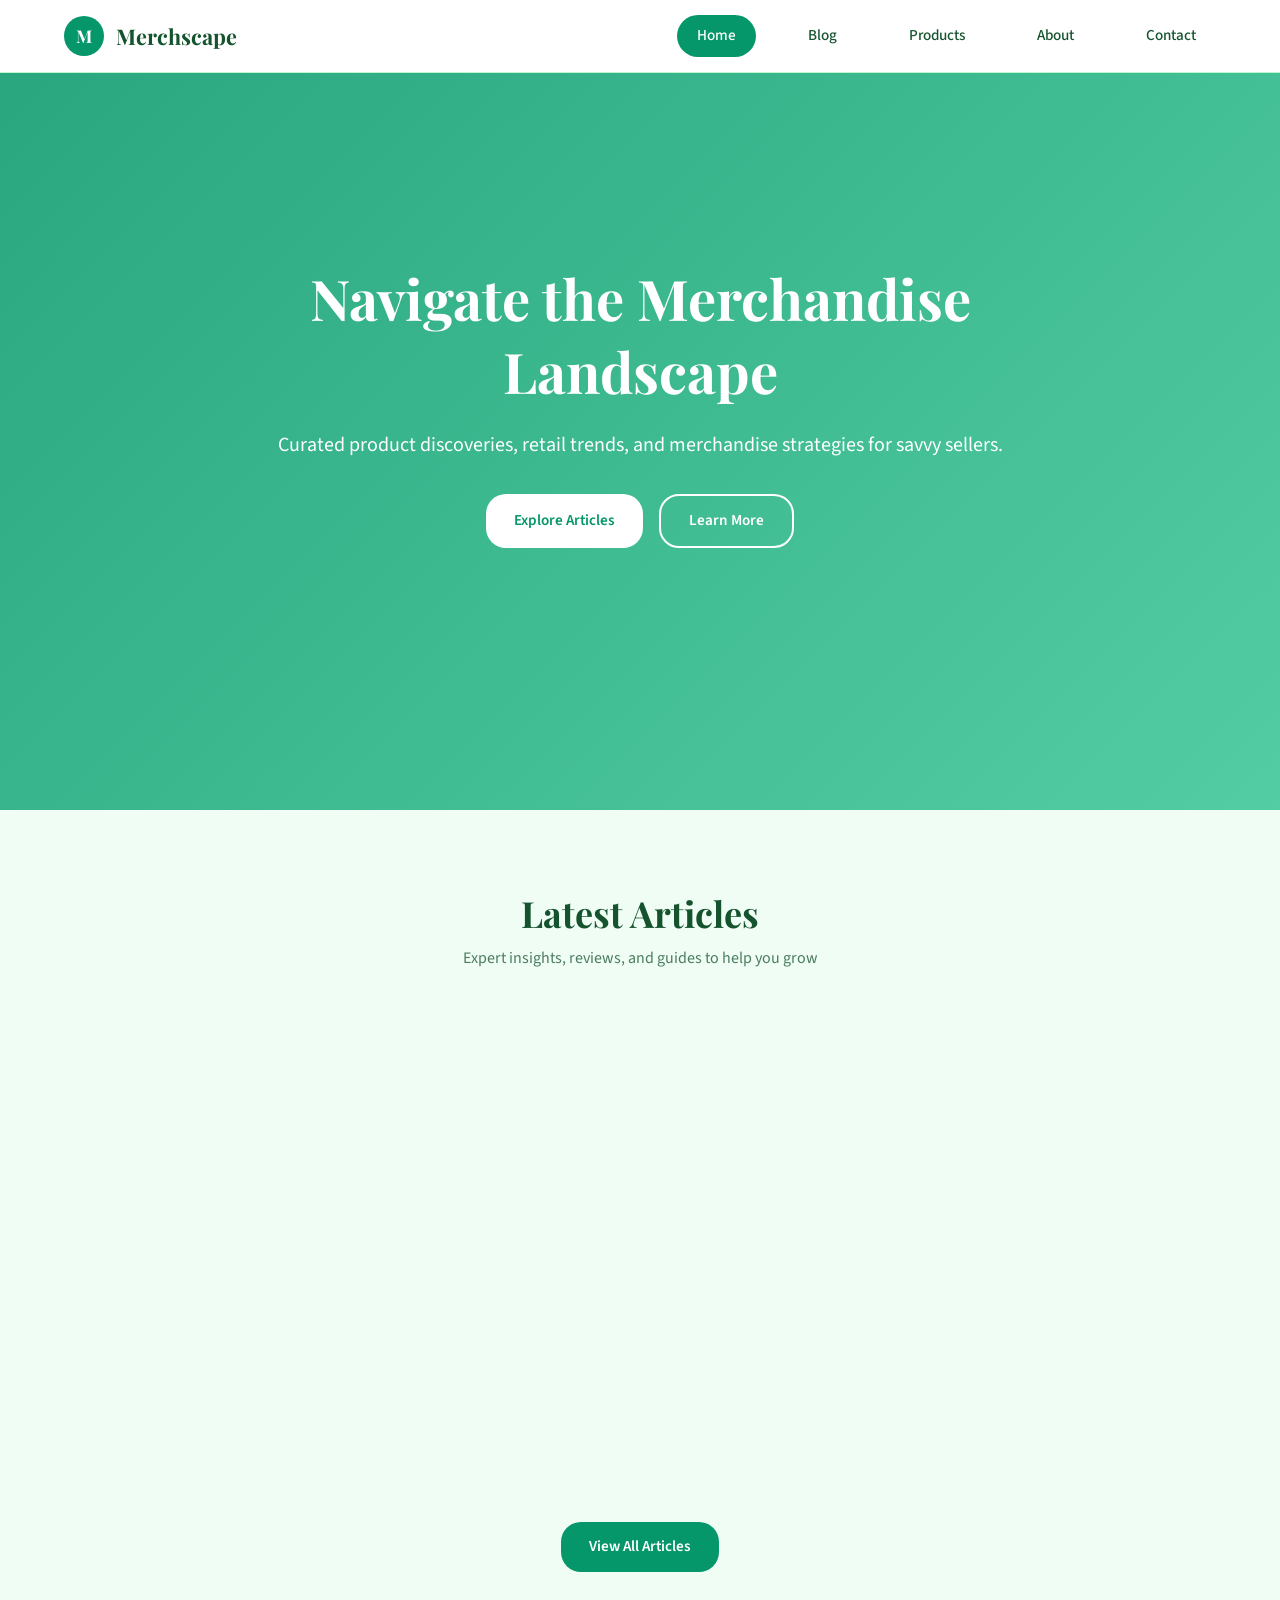
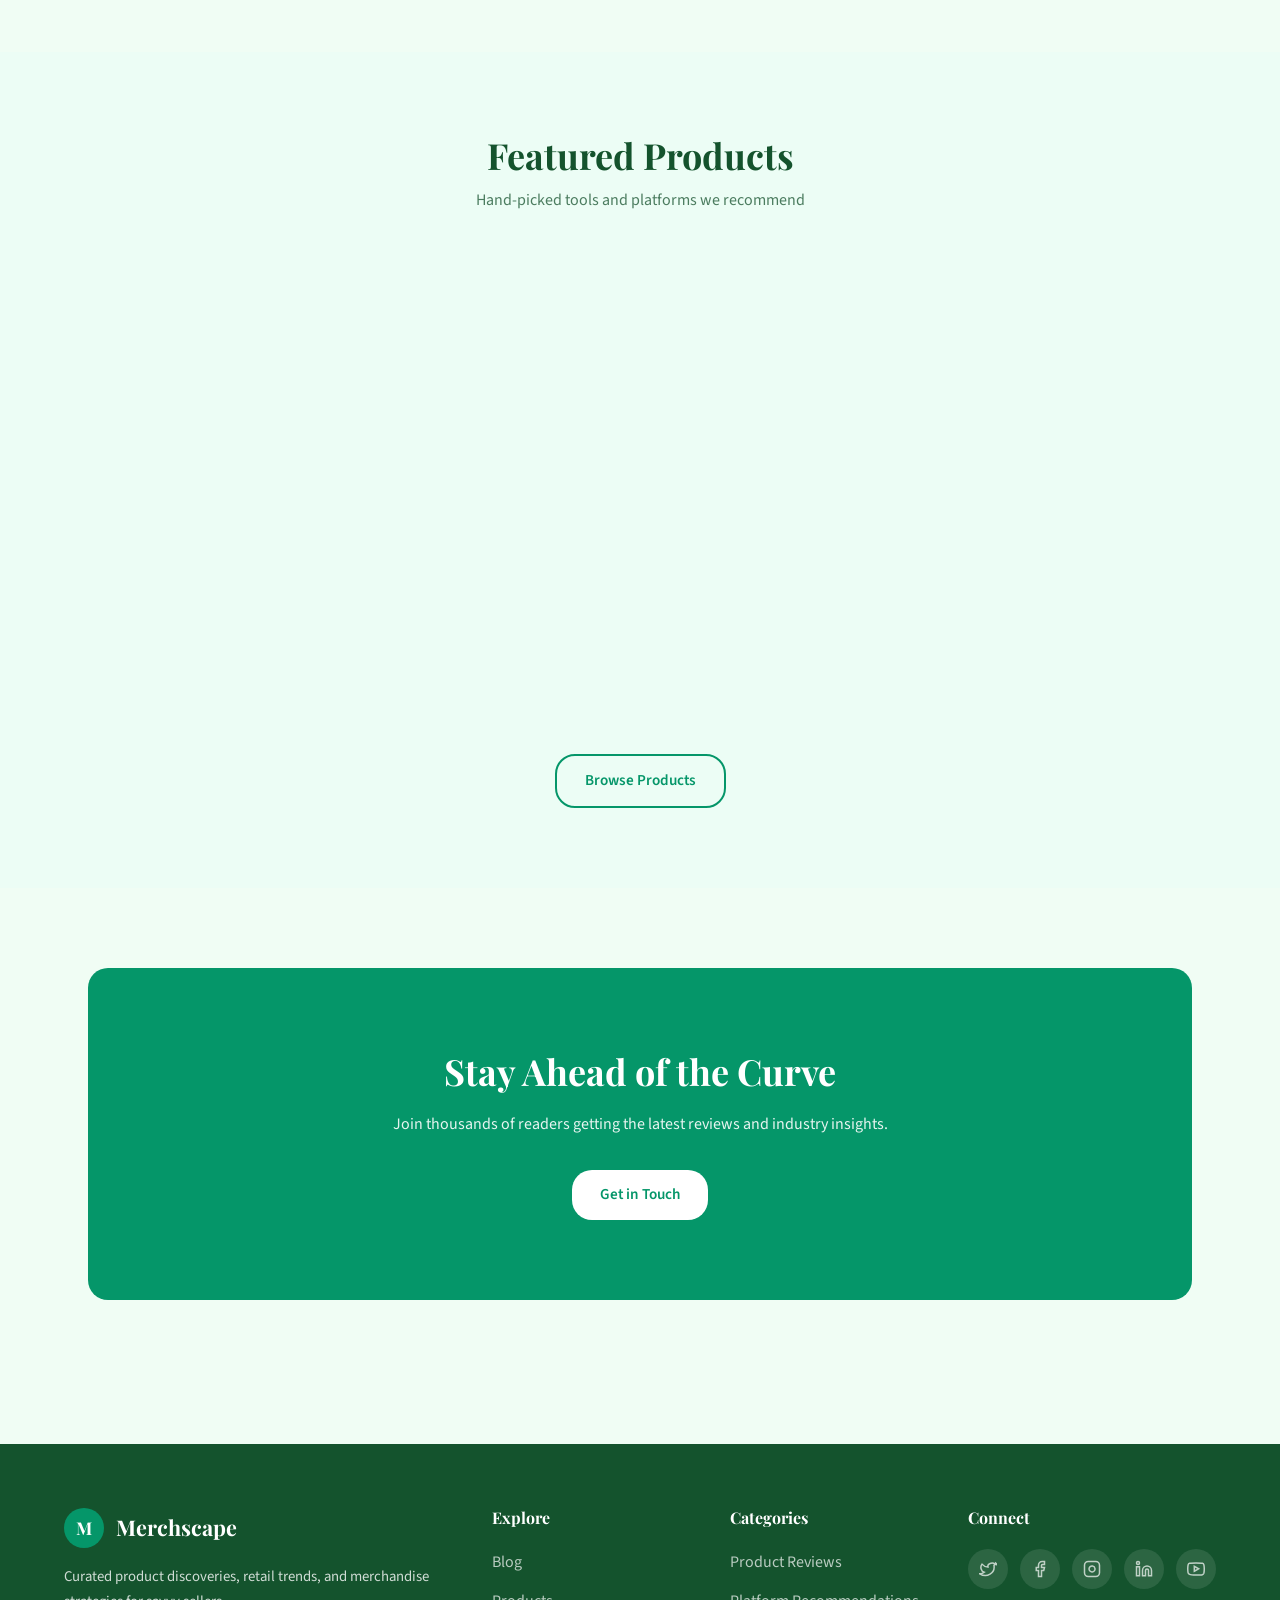
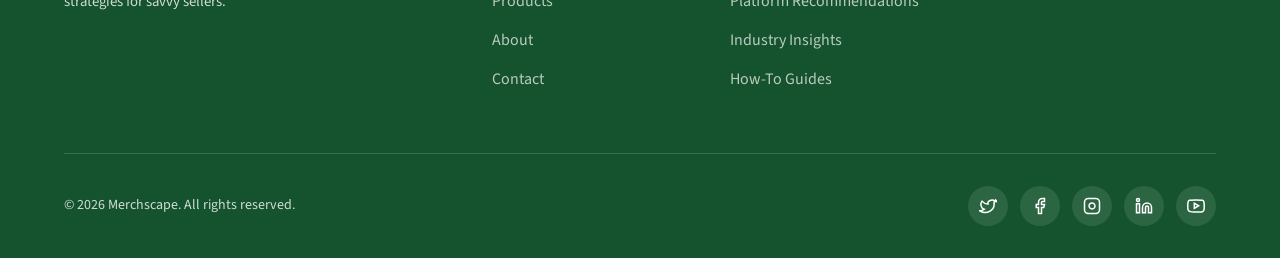
==== index.html @ 85daa1aa "1" ====
<!DOCTYPE html>
<html lang="en">
<head>
  <meta charset="UTF-8">
  <meta name="viewport" content="width=device-width, initial-scale=1.0">
  <title>Merchscape - Navigate the Merchandise Landscape</title>
  <meta name="description" content="Curated product discoveries, retail trends, and merchandise strategies for savvy sellers.">
  <link rel="preconnect" href="https://fonts.googleapis.com">
  <link rel="preconnect" href="https://fonts.gstatic.com" crossorigin>
  <link href="https://fonts.googleapis.com/css2?family=Playfair+Display:wght@600;700&family=Source+Sans+3:wght@400;500;600;700&display=swap" rel="stylesheet">
  <link rel="stylesheet" href="css/variables.css">
  <link rel="stylesheet" href="css/base.css">
  <link rel="stylesheet" href="css/components.css">
</head>
<body>
  <div id="header"></div>
  <main>
    <div id="hero"></div>
    <section class="section">
      <div class="container">
        <h2 class="section-title fade-in">Latest Articles</h2>
        <p class="section-subtitle fade-in">Expert insights, reviews, and guides to help you grow</p>
        <div class="cards-grid" id="latest-articles"></div>
        <div style="text-align:center;margin-top:2.5rem" class="fade-in">
          <a href="pages/blog.html" class="btn btn-primary">View All Articles</a>
        </div>
      </div>
    </section>
    <section class="section" style="background:var(--bg-alt)">
      <div class="container">
        <h2 class="section-title fade-in">Featured Products</h2>
        <p class="section-subtitle fade-in">Hand-picked tools and platforms we recommend</p>
        <div class="cards-grid" id="featured-products"></div>
        <div style="text-align:center;margin-top:2.5rem" class="fade-in">
          <a href="pages/products.html" class="btn btn-outline">Browse Products</a>
        </div>
      </div>
    </section>
    <section class="section">
      <div class="container">
        <div class="cta-section fade-in">
          <h2>Stay Ahead of the Curve</h2>
          <p>Join thousands of readers getting the latest reviews and industry insights.</p>
          <a href="pages/contact.html" class="btn btn-primary">Get in Touch</a>
        </div>
      </div>
    </section>
  </main>
  <div id="footer"></div>
  <div id="back-to-top"></div>
  <script type="module">
    import { initLayout } from './js/app.js';
    import { renderHero } from './components/hero.js';
    import { renderArticleCard } from './components/article-card.js';
    import { renderProductCard } from './components/product-card.js';
    import { articles, products, siteConfig } from './js/data.js';
    import { sortByDateDesc } from './js/utils.js';

    initLayout('home');
    document.getElementById('hero').innerHTML = renderHero({
      title: siteConfig.tagline,
      subtitle: siteConfig.description,
      bgImage: siteConfig.heroImage,
    });
    const latest = sortByDateDesc(articles).slice(0, 3);
    document.getElementById('latest-articles').innerHTML = latest.map(a => renderArticleCard(a)).join('');
    document.getElementById('featured-products').innerHTML = products.slice(0, 3).map(p => renderProductCard(p)).join('');
  </script>
</body>
</html>
---- css/variables.css ----
:root {
  --primary: #059669;
  --primary-dark: #047857;
  --secondary: #10b981;
  --accent: #34d399;
  --bg: #f0fdf4;
  --bg-alt: #ecfdf5;
  --text: #14532d;
  --text-muted: #4b7c5f;
  --border: #bbf7d0;
  --card: #ffffff;
  --hero-overlay: linear-gradient(135deg, rgba(5,150,105,0.85) 0%, rgba(16,185,129,0.7) 100%);
  --radius: 20px;
  --font-heading: 'Playfair Display', serif;
  --font-body: 'Source Sans 3', sans-serif;
  --shadow: 0 4px 24px rgba(0,0,0,0.08);
  --shadow-lg: 0 12px 48px rgba(0,0,0,0.12);
  --transition: 0.3s cubic-bezier(0.4, 0, 0.2, 1);
}
---- css/base.css ----
*,*::before,*::after{box-sizing:border-box;margin:0;padding:0}
html{scroll-behavior:smooth;font-size:16px}
body{font-family:var(--font-body);background:var(--bg);color:var(--text);line-height:1.7;-webkit-font-smoothing:antialiased}
h1,h2,h3,h4,h5,h6{font-family:var(--font-heading);line-height:1.3;font-weight:700}
a{color:var(--primary);text-decoration:none;transition:color var(--transition)}
a:hover{color:var(--primary-dark)}
img{max-width:100%;height:auto;display:block}
.container{width:100%;max-width:1200px;margin:0 auto;padding:0 1.5rem}
.section{padding:5rem 0}
.section-title{font-size:2.25rem;margin-bottom:.5rem;text-align:center}
.section-subtitle{text-align:center;color:var(--text-muted);margin-bottom:3rem;max-width:600px;margin-left:auto;margin-right:auto}
.btn{display:inline-flex;align-items:center;gap:.5rem;padding:.75rem 1.75rem;border-radius:var(--radius);font-weight:600;font-family:var(--font-body);cursor:pointer;border:none;transition:all var(--transition);font-size:.95rem}
.btn-primary{background:var(--primary);color:#fff}
.btn-primary:hover{background:var(--primary-dark);color:#fff;transform:translateY(-2px);box-shadow:var(--shadow)}
.btn-outline{background:transparent;color:var(--primary);border:2px solid var(--primary)}
.btn-outline:hover{background:var(--primary);color:#fff;transform:translateY(-2px)}
.page-hero{padding:8rem 0 4rem;text-align:center;background:var(--bg-alt)}
.page-hero h1{font-size:2.75rem;margin-bottom:1rem}
.page-hero p{color:var(--text-muted);font-size:1.125rem;max-width:640px;margin:0 auto}
.fade-in{opacity:0;transform:translateY(24px);transition:opacity .6s ease,transform .6s ease}
.fade-in.visible{opacity:1;transform:translateY(0)}

@media(max-width:768px){
  .section{padding:3rem 0}
  .section-title{font-size:1.75rem}
  .page-hero{padding:6rem 0 3rem}
  .page-hero h1{font-size:2rem}
}
---- css/components.css ----
.site-header{position:fixed;top:0;left:0;right:0;z-index:1000;background:var(--card);backdrop-filter:blur(12px);border-bottom:1px solid var(--border);transition:box-shadow var(--transition)}
.site-header.scrolled{box-shadow:var(--shadow)}
.header-inner{display:flex;align-items:center;justify-content:space-between;height:72px}
.logo{display:flex;align-items:center;gap:.75rem;font-family:var(--font-heading);font-weight:700;font-size:1.35rem;color:var(--text);transition:opacity var(--transition)}
.logo:hover{color:var(--text);opacity:.85}
.logo-icon{width:40px;height:40px;background:var(--primary);border-radius:50%;display:flex;align-items:center;justify-content:center;color:#fff;font-weight:700;font-size:1.1rem}
.nav-desktop{display:flex;align-items:center;gap:2rem}
.nav-link{color:var(--text);font-weight:500;font-size:.95rem}
.nav-link{padding:.5rem 1.25rem;border-radius:999px;transition:background var(--transition)}.nav-link:hover,.nav-link.active{background:var(--primary);color:#fff}
.menu-toggle{display:none;background:none;border:none;cursor:pointer;padding:.5rem;color:var(--text)}
.menu-toggle svg{width:24px;height:24px}
.nav-mobile{display:none;position:fixed;top:72px;left:0;right:0;background:var(--card);border-bottom:1px solid var(--border);padding:1rem 1.5rem;flex-direction:column;gap:.5rem;transform:translateY(-100%);opacity:0;transition:all var(--transition);z-index:999}
.nav-mobile.open{transform:translateY(0);opacity:1;display:flex}
.hero{position:relative;min-height:90vh;display:flex;align-items:center;justify-content:center;text-align:center;color:#fff;overflow:hidden}
.hero-bg{position:absolute;inset:0;background-size:cover;background-position:center;transform:scale(1.05);transition:transform 8s ease}
.hero:hover .hero-bg{transform:scale(1)}
.hero-overlay{position:absolute;inset:0;background:var(--hero-overlay)}
.hero-content{position:relative;z-index:2;max-width:800px;padding:2rem}
.hero-content h1{font-size:3.5rem;margin-bottom:1.25rem;animation:fadeUp .8s ease}
.hero-content p{font-size:1.25rem;margin-bottom:2rem;opacity:.95;animation:fadeUp .8s ease .2s both}
.hero-actions{display:flex;gap:1rem;justify-content:center;flex-wrap:wrap;animation:fadeUp .8s ease .4s both}
.hero .btn-primary{background:#fff;color:var(--primary)}
.hero .btn-primary:hover{background:var(--bg-alt);color:var(--primary-dark)}
.hero .btn-outline{border-color:#fff;color:#fff}
.hero .btn-outline:hover{background:#fff;color:var(--primary)}
@keyframes fadeUp{from{opacity:0;transform:translateY(30px)}to{opacity:1;transform:translateY(0)}}
.card{border-radius:var(--radius);overflow:hidden;background:var(--card);box-shadow:0 2px 16px rgba(5,150,105,.1);transition:transform var(--transition)}.card:hover{transform:translateY(-4px) scale(1.01)}
.card-image{aspect-ratio:16/10;overflow:hidden}
.card-image img{width:100%;height:100%;object-fit:cover;transition:transform var(--transition)}
.card:hover .card-image img{transform:scale(1.05)}
.card-body{padding:1.5rem}
.card-category{display:inline-block;padding:.25rem .75rem;background:var(--bg-alt);color:var(--primary);border-radius:999px;font-size:.75rem;font-weight:600;text-transform:uppercase;letter-spacing:.04em;margin-bottom:.75rem}
.card-title{font-size:1.15rem;margin-bottom:.5rem;line-height:1.4}
.card-title a{color:var(--text)}
.card-title a:hover{color:var(--primary)}
.card-meta{display:flex;align-items:center;gap:1rem;color:var(--text-muted);font-size:.85rem;margin-top:1rem}
.card-excerpt{color:var(--text-muted);font-size:.925rem;line-height:1.6}
.cards-grid{display:grid;grid-template-columns:repeat(auto-fill,minmax(320px,1fr));gap:2rem}
.filter-bar{display:flex;flex-wrap:wrap;gap:1rem;margin-bottom:2.5rem;align-items:center}
.search-input{flex:1;min-width:240px;padding:.75rem 1rem 0.75rem 2.75rem;border:1px solid var(--border);border-radius:var(--radius);font-family:var(--font-body);font-size:.95rem;background:var(--card);color:var(--text);transition:border-color var(--transition)}
.search-input:focus{outline:none;border-color:var(--primary)}
.search-wrap{position:relative;flex:1;min-width:240px}
.search-wrap svg{position:absolute;left:1rem;top:50%;transform:translateY(-50%);color:var(--text-muted);width:18px;height:18px}
.category-filter{display:flex;flex-wrap:wrap;gap:.5rem}
.category-btn{padding:.5rem 1rem;border:1px solid var(--border);border-radius:999px;background:var(--card);color:var(--text);font-family:var(--font-body);font-size:.85rem;cursor:pointer;transition:all var(--transition)}
.category-btn:hover,.category-btn.active{background:var(--primary);color:#fff;border-color:var(--primary)}
.pagination{display:flex;justify-content:center;align-items:center;gap:.5rem;margin-top:3rem}
.page-btn{width:40px;height:40px;display:flex;align-items:center;justify-content:center;border:1px solid var(--border);border-radius:var(--radius);background:var(--card);color:var(--text);cursor:pointer;font-family:var(--font-body);transition:all var(--transition)}
.page-btn:hover,.page-btn.active{background:var(--primary);color:#fff;border-color:var(--primary)}
.page-btn:disabled{opacity:.4;cursor:not-allowed}
.article-detail{max-width:800px;margin:0 auto}
.article-detail .article-hero-image{border-radius:var(--radius);overflow:hidden;margin-bottom:2rem;aspect-ratio:16/9}
.article-detail .article-hero-image img{width:100%;height:100%;object-fit:cover}
.article-detail h1{font-size:2.5rem;margin-bottom:1rem}
.article-detail .article-meta{display:flex;flex-wrap:wrap;gap:1.5rem;color:var(--text-muted);margin-bottom:2rem;padding-bottom:2rem;border-bottom:1px solid var(--border)}
.article-content h2{font-size:1.5rem;margin:2rem 0 1rem}
.article-content h3{font-size:1.25rem;margin:1.5rem 0 .75rem}
.article-content p{margin-bottom:1.25rem}
.article-content ul,.article-content ol{margin:1rem 0 1.25rem 1.5rem}
.article-content li{margin-bottom:.5rem}
.product-detail{display:grid;grid-template-columns:1fr 1fr;gap:3rem;align-items:start}
.product-detail-image{border-radius:var(--radius);overflow:hidden;aspect-ratio:1}
.product-detail-image img{width:100%;height:100%;object-fit:cover}
.product-detail-info h1{font-size:2.25rem;margin-bottom:.5rem}
.product-rating{display:flex;align-items:center;gap:.5rem;margin-bottom:1rem;color:var(--secondary);font-weight:600}
.product-price{font-size:1.75rem;font-weight:700;color:var(--primary);margin-bottom:1.5rem}
.product-desc{color:var(--text-muted);margin-bottom:2rem;line-height:1.8}
.site-footer{background:var(--text);color:rgba(255,255,255,.8);padding:4rem 0 2rem;margin-top:4rem}
.footer-grid{display:grid;grid-template-columns:2fr 1fr 1fr 1fr;gap:3rem;margin-bottom:3rem}
.footer-brand .logo{color:#fff;margin-bottom:1rem}
.footer-brand p{font-size:.925rem;line-height:1.7}
.footer-col h4{color:#fff;margin-bottom:1.25rem;font-size:1rem}
.footer-col ul{list-style:none}
.footer-col li{margin-bottom:.75rem}
.footer-col a{color:rgba(255,255,255,.7);transition:color var(--transition)}
.footer-col a:hover{color:#fff}
.footer-bottom{border-top:1px solid rgba(255,255,255,.15);padding-top:2rem;display:flex;justify-content:space-between;align-items:center;flex-wrap:wrap;gap:1rem;font-size:.875rem}
.social-widget{display:flex;gap:.75rem}
.social-link{width:40px;height:40px;border-radius:50%;background:rgba(255,255,255,.1);display:flex;align-items:center;justify-content:center;color:#fff;transition:all var(--transition)}
.social-link:hover{background:var(--primary);transform:translateY(-3px);color:#fff}
.social-link svg{width:18px;height:18px}
.back-to-top{position:fixed;bottom:2rem;right:2rem;width:48px;height:48px;border-radius:50%;background:var(--primary);color:#fff;border:none;cursor:pointer;display:flex;align-items:center;justify-content:center;opacity:0;visibility:hidden;transform:translateY(20px);transition:all var(--transition);z-index:999;box-shadow:var(--shadow-lg)}
.back-to-top.visible{opacity:1;visibility:visible;transform:translateY(0)}
.back-to-top:hover{background:var(--primary-dark);transform:translateY(-4px)}
.about-grid{display:grid;grid-template-columns:1fr 1fr;gap:4rem;align-items:center}
.about-image{border-radius:var(--radius);overflow:hidden;aspect-ratio:4/3}
.about-image img{width:100%;height:100%;object-fit:cover}
.about-content h2{font-size:2rem;margin-bottom:1.5rem}
.about-content p{color:var(--text-muted);margin-bottom:1.25rem}
.stats-grid{display:grid;grid-template-columns:repeat(4,1fr);gap:2rem;margin-top:3rem}
.stat-item{text-align:center;padding:2rem;background:var(--card);border-radius:var(--radius);box-shadow:var(--shadow)}
.stat-number{font-size:2.5rem;font-weight:700;color:var(--primary);font-family:var(--font-heading)}
.stat-label{color:var(--text-muted);font-size:.9rem;margin-top:.5rem}
.contact-grid{display:grid;grid-template-columns:1fr 1fr;gap:4rem}
.contact-form{display:flex;flex-direction:column;gap:1.25rem}
.form-group{display:flex;flex-direction:column;gap:.5rem}
.form-group label{font-weight:600;font-size:.9rem}
.form-group input,.form-group textarea,.form-group select{padding:.75rem 1rem;border:1px solid var(--border);border-radius:var(--radius);font-family:var(--font-body);font-size:.95rem;background:var(--card);color:var(--text);transition:border-color var(--transition)}
.form-group input:focus,.form-group textarea:focus,.form-group select:focus{outline:none;border-color:var(--primary)}
.form-group textarea{min-height:150px;resize:vertical}
.contact-info h3{font-size:1.25rem;margin-bottom:1rem}
.contact-item{display:flex;align-items:flex-start;gap:1rem;margin-bottom:1.5rem}
.contact-item svg{width:24px;height:24px;color:var(--primary);flex-shrink:0;margin-top:2px}
.cta-section{background:var(--primary);color:#fff;text-align:center;padding:5rem 0;border-radius:var(--radius);margin:0 1.5rem}
.cta-section h2{font-size:2.25rem;margin-bottom:1rem}
.cta-section p{opacity:.9;margin-bottom:2rem;max-width:500px;margin-left:auto;margin-right:auto}
.cta-section .btn-primary{background:#fff;color:var(--primary)}
.empty-state{text-align:center;padding:4rem 2rem;color:var(--text-muted)}
.empty-state svg{width:64px;height:64px;margin:0 auto 1.5rem;opacity:.4}
@media(max-width:768px){
  .nav-desktop{display:none}
  .menu-toggle{display:block}
  .hero-content h1{font-size:2.25rem}
  .hero-content p{font-size:1rem}
  .cards-grid{grid-template-columns:1fr}
  .footer-grid{grid-template-columns:1fr 1fr;gap:2rem}
  .product-detail,.about-grid,.contact-grid{grid-template-columns:1fr}
  .stats-grid{grid-template-columns:repeat(2,1fr)}
  .filter-bar{flex-direction:column}
}
@media(max-width:480px){
  .footer-grid{grid-template-columns:1fr}
  .stats-grid{grid-template-columns:1fr}
}
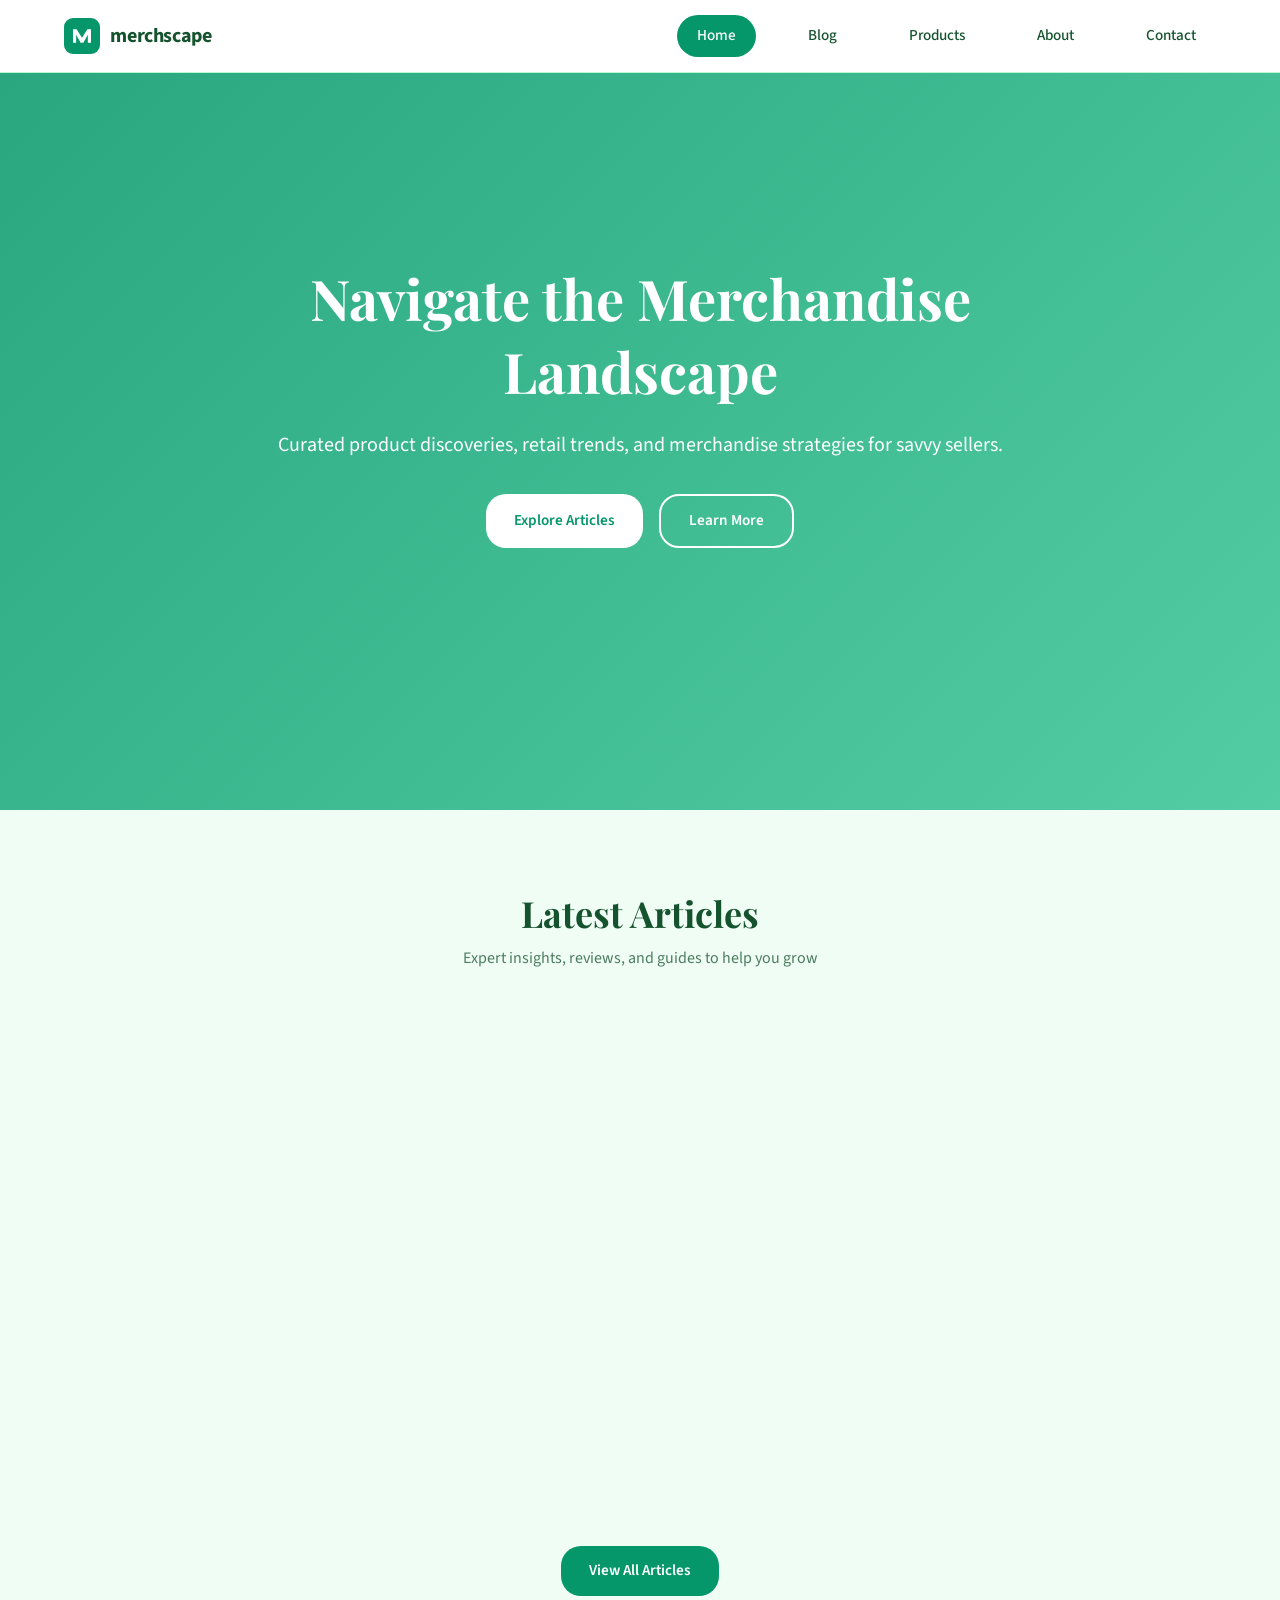
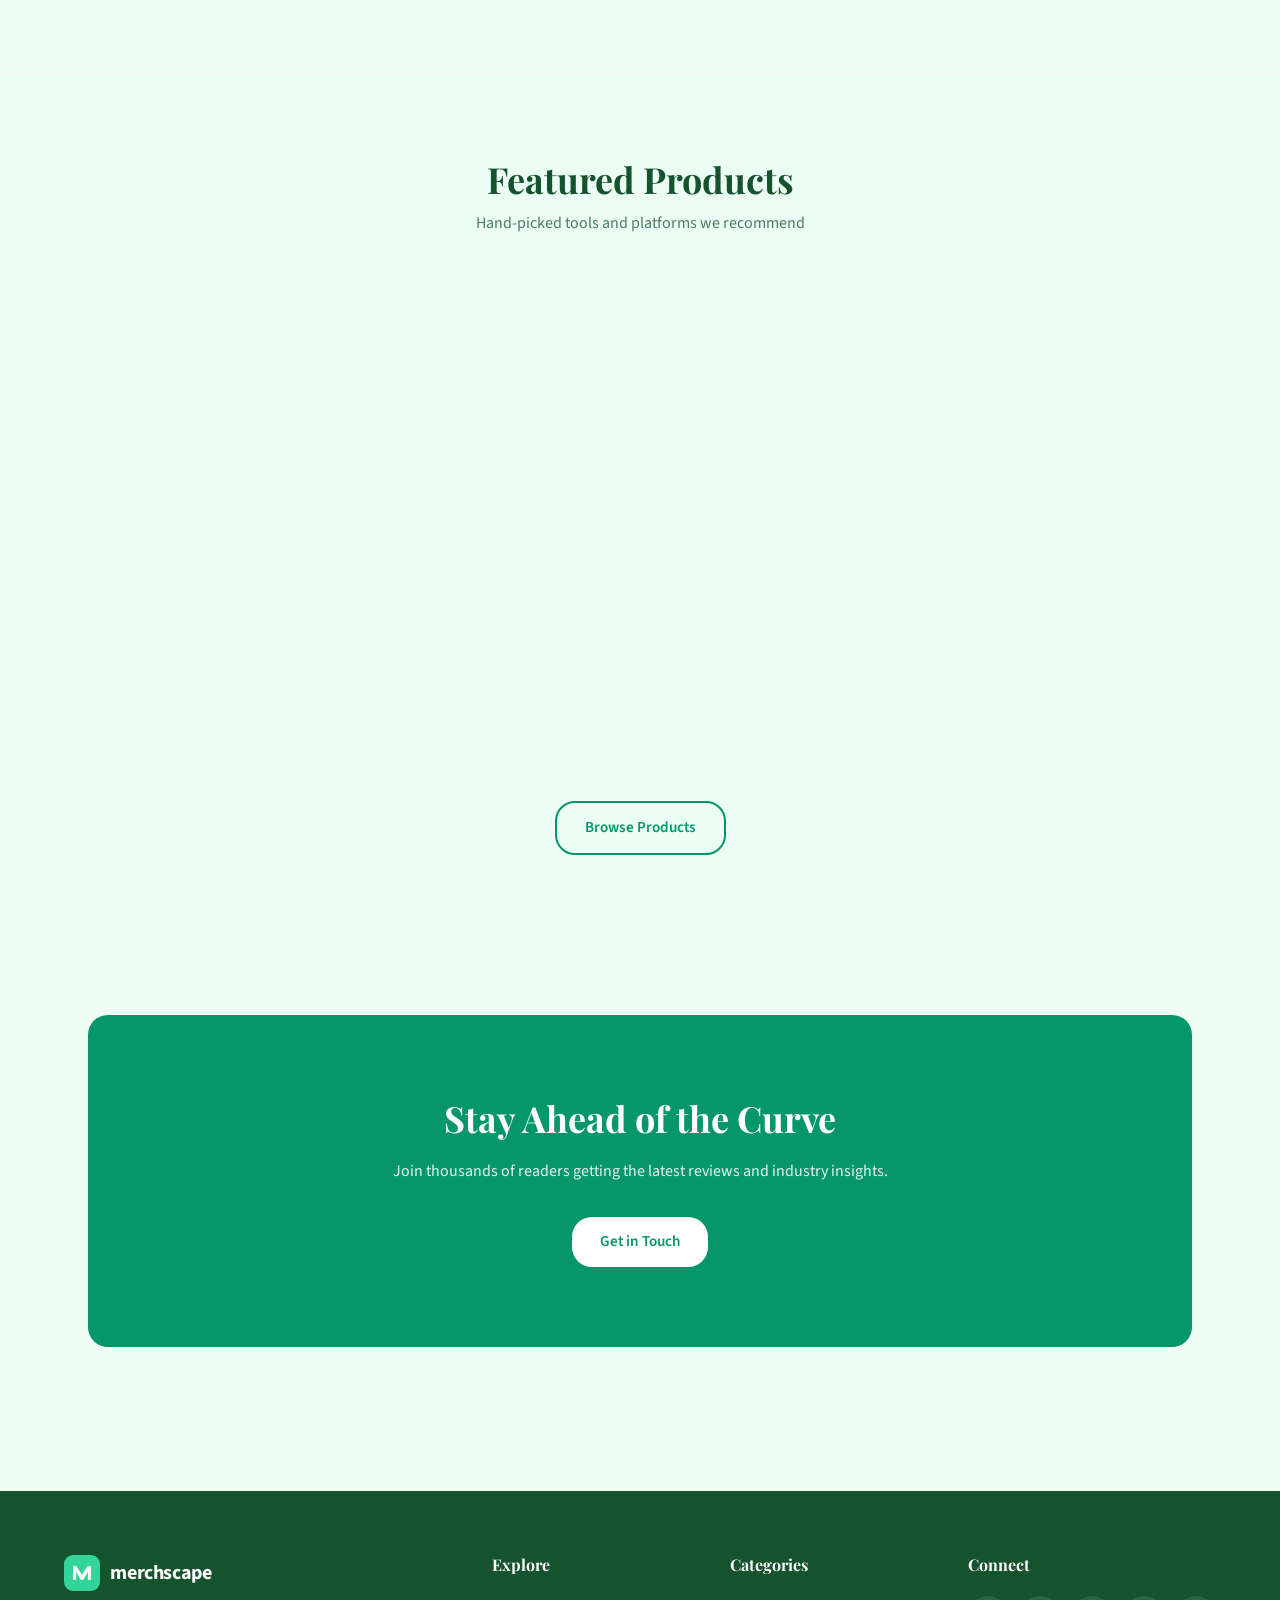
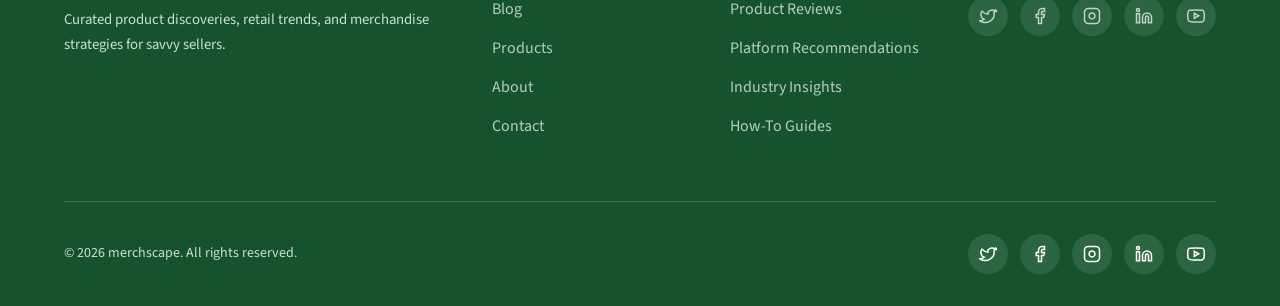
==== commit 8ce16e16: "1" ====
--- a/index.html
+++ b/index.html
@@ -3,7 +3,7 @@
 <head>
   <meta charset="UTF-8">
   <meta name="viewport" content="width=device-width, initial-scale=1.0">
-  <title>Merchscape - Navigate the Merchandise Landscape</title>
+  <title>merchscape - Navigate the Merchandise Landscape</title>
   <meta name="description" content="Curated product discoveries, retail trends, and merchandise strategies for savvy sellers.">
   <link rel="preconnect" href="https://fonts.googleapis.com">
   <link rel="preconnect" href="https://fonts.gstatic.com" crossorigin>
@@ -47,7 +47,7 @@
     </section>
   </main>
   <div id="footer"></div>
-  <div id="back-to-top"></div>
+  <div id="back-to-top-mount"></div>
   <script type="module">
     import { initLayout } from './js/app.js';
     import { renderHero } from './components/hero.js';
--- a/css/components.css
+++ b/css/components.css
@@ -2,9 +2,13 @@
 .site-header{position:fixed;top:0;left:0;right:0;z-index:1000;background:var(--card);backdrop-filter:blur(12px);border-bottom:1px solid var(--border);transition:box-shadow var(--transition)}
 .site-header.scrolled{box-shadow:var(--shadow)}
 .header-inner{display:flex;align-items:center;justify-content:space-between;height:72px}
-.logo{display:flex;align-items:center;gap:.75rem;font-family:var(--font-heading);font-weight:700;font-size:1.35rem;color:var(--text);transition:opacity var(--transition)}
+.logo{display:flex;align-items:center;gap:.65rem;font-family:var(--font-heading);font-weight:700;font-size:1.25rem;color:var(--text);transition:opacity var(--transition);text-decoration:none}
 .logo:hover{color:var(--text);opacity:.85}
-.logo-icon{width:40px;height:40px;background:var(--primary);border-radius:50%;display:flex;align-items:center;justify-content:center;color:#fff;font-weight:700;font-size:1.1rem}
+.logo-mark{width:36px;height:36px;color:var(--primary);flex-shrink:0;transition:transform var(--transition)}
+.logo:hover .logo-mark{transform:scale(1.05)}
+.logo-text{font-family:var(--font-body);font-weight:700;letter-spacing:-.02em;text-transform:lowercase}
+.site-footer .logo{color:#fff}
+.site-footer .logo-mark{color:var(--accent)}
 .nav-desktop{display:flex;align-items:center;gap:2rem}
 .nav-link{color:var(--text);font-weight:500;font-size:.95rem}
 .nav-link{padding:.5rem 1.25rem;border-radius:999px;transition:background var(--transition)}.nav-link:hover,.nav-link.active{background:var(--primary);color:#fff}
@@ -106,7 +110,8 @@
 .cta-section h2{font-size:2.25rem;margin-bottom:1rem}
 .cta-section p{opacity:.9;margin-bottom:2rem;max-width:500px;margin-left:auto;margin-right:auto}
 .cta-section .btn-primary{background:#fff;color:var(--primary)}
-.empty-state{text-align:center;padding:4rem 2rem;color:var(--text-muted)}
+.related-articles{margin-top:4rem;padding-top:3rem;border-top:1px solid var(--border)}
+.related-articles h2{font-size:1.75rem;margin-bottom:2rem;text-align:center}
 .empty-state svg{width:64px;height:64px;margin:0 auto 1.5rem;opacity:.4}
 @media(max-width:768px){
   .nav-desktop{display:none}
